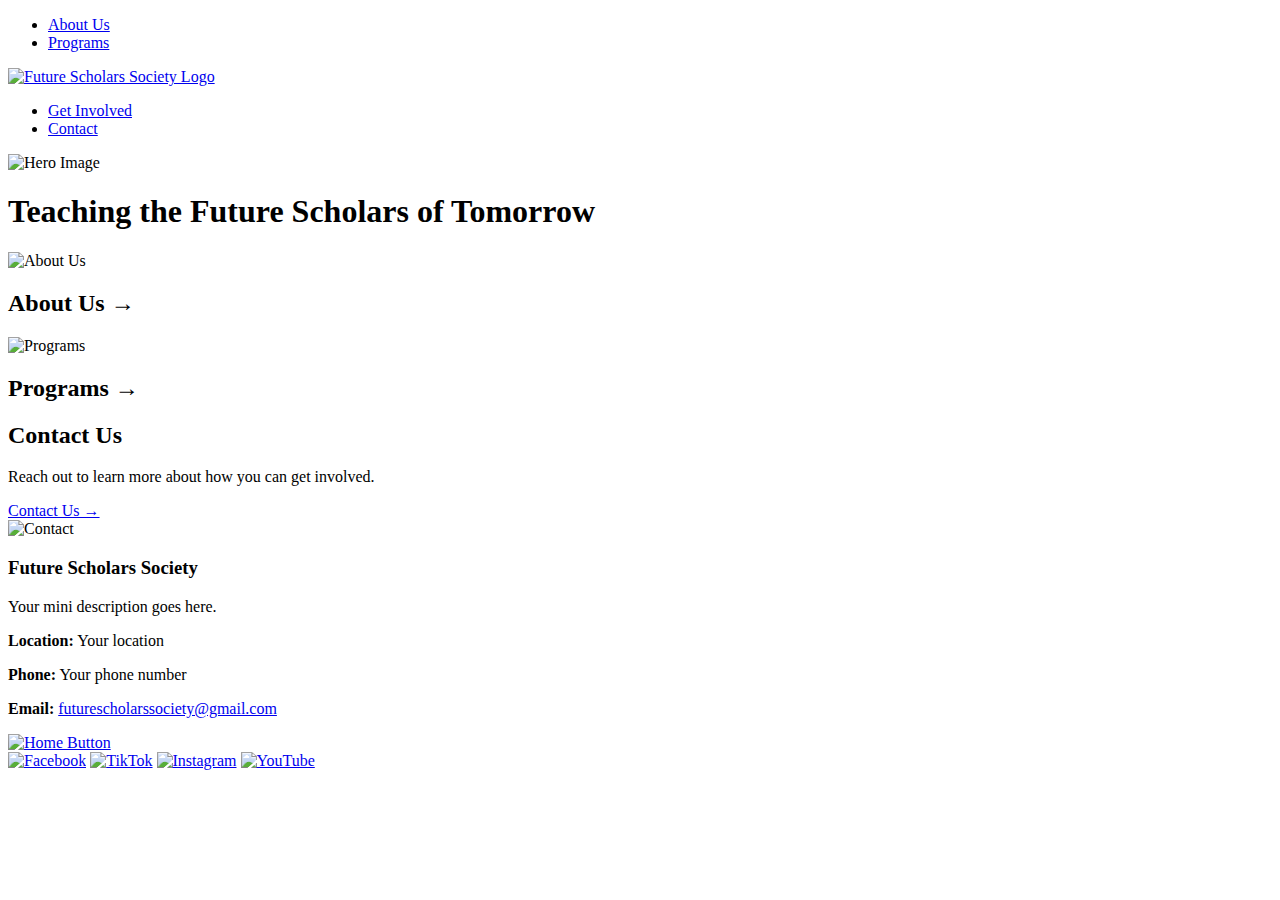
==== index.html @ b4b528a1 "Update index.html" ====
<!DOCTYPE html>
<html lang="en">
<head>
    <meta charset="UTF-8">
    <meta name="viewport" content="width=device-width, initial-scale=1.0">
    <title>Future Scholars Society</title>
    <link rel="stylesheet" href="styles.css">
    <script src="script.js" defer></script>
</head>
<body>

    <!-- Navigation Bar -->
    <nav>
        <ul class="nav-left">
            <li><a href="#">About Us</a></li>
            <li><a href="#">Programs</a></li>
        </ul>
        <div class="logo">
            <a href="index.html"><img src="images/logo.png" alt="Future Scholars Society Logo"></a>
        </div>
        <ul class="nav-right">
            <li><a href="#">Get Involved</a></li>
            <li><a href="#">Contact</a></li>
        </ul>
    </nav>

    <!-- Hero Section -->
    <header>
        <div class="hero">
            <img src="images/hero-image.jpg" alt="Hero Image">
            <h1>Teaching the Future Scholars of Tomorrow</h1>
        </div>
    </header>

    <!-- Content Section -->
    <main>
        <section class="image-cards">
            <div class="card">
                <img src="images/about-us.jpg" alt="About Us">
                <div class="overlay">
                    <h2>About Us →</h2>
                </div>
            </div>
            <div class="card">
                <img src="images/programs.jpg" alt="Programs">
                <div class="overlay">
                    <h2>Programs →</h2>
                </div>
            </div>
        </section>

        <section class="contact-section">
            <div class="contact-box">
                <h2>Contact Us</h2>
                <p>Reach out to learn more about how you can get involved.</p>
                <a href="#">Contact Us →</a>
            </div>
            <div class="contact-image">
                <img src="images/contact.jpg" alt="Contact">
            </div>
        </section>
    </main>

    <!-- Footer -->
    <footer>
        <div class="footer-left">
            <h3>Future Scholars Society</h3>
            <p>Your mini description goes here.</p>
            <p><strong>Location:</strong> Your location</p>
            <p><strong>Phone:</strong> Your phone number</p>
            <p><strong>Email:</strong> <a href="mailto:futurescholarssociety@gmail.com">futurescholarssociety@gmail.com</a></p>
        </div>
        <div class="footer-right">
            <a href="index.html"><img src="images/logo.png" alt="Home Button"></a>
            <div class="social-icons">
                <a href="#"><img src="images/facebook.png" alt="Facebook"></a>
                <a href="#"><img src="images/tiktok.png" alt="TikTok"></a>
                <a href="#"><img src="images/instagram.png" alt="Instagram"></a>
                <a href="#"><img src="images/youtube.png" alt="YouTube"></a>
            </div>
        </div>
    </footer>

</body>
</html>
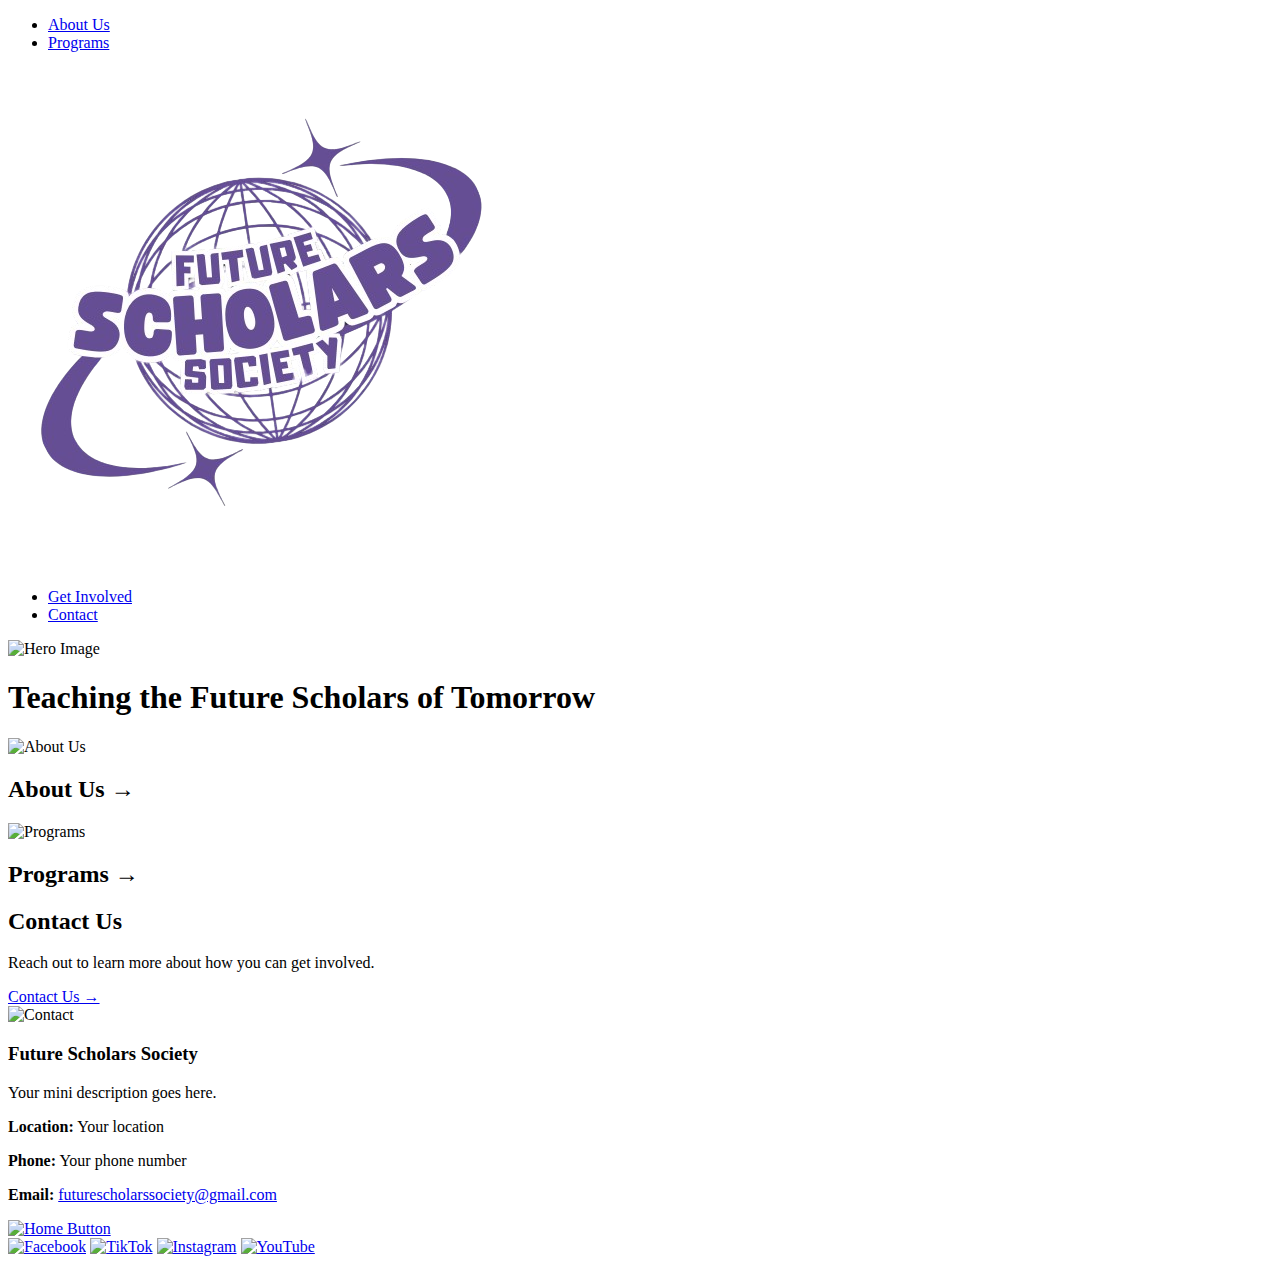
==== commit 49d59cbd: "Update index.html" ====
--- a/index.html
+++ b/index.html
@@ -16,7 +16,7 @@
             <li><a href="#">Programs</a></li>
         </ul>
         <div class="logo">
-            <a href="index.html"><img src="images/logo.png" alt="Future Scholars Society Logo"></a>
+            <a href="index.html"><img src="images/F__1_-removebg-preview.png" alt="Future Scholars Society Logo"></a>
         </div>
         <ul class="nav-right">
             <li><a href="#">Get Involved</a></li>
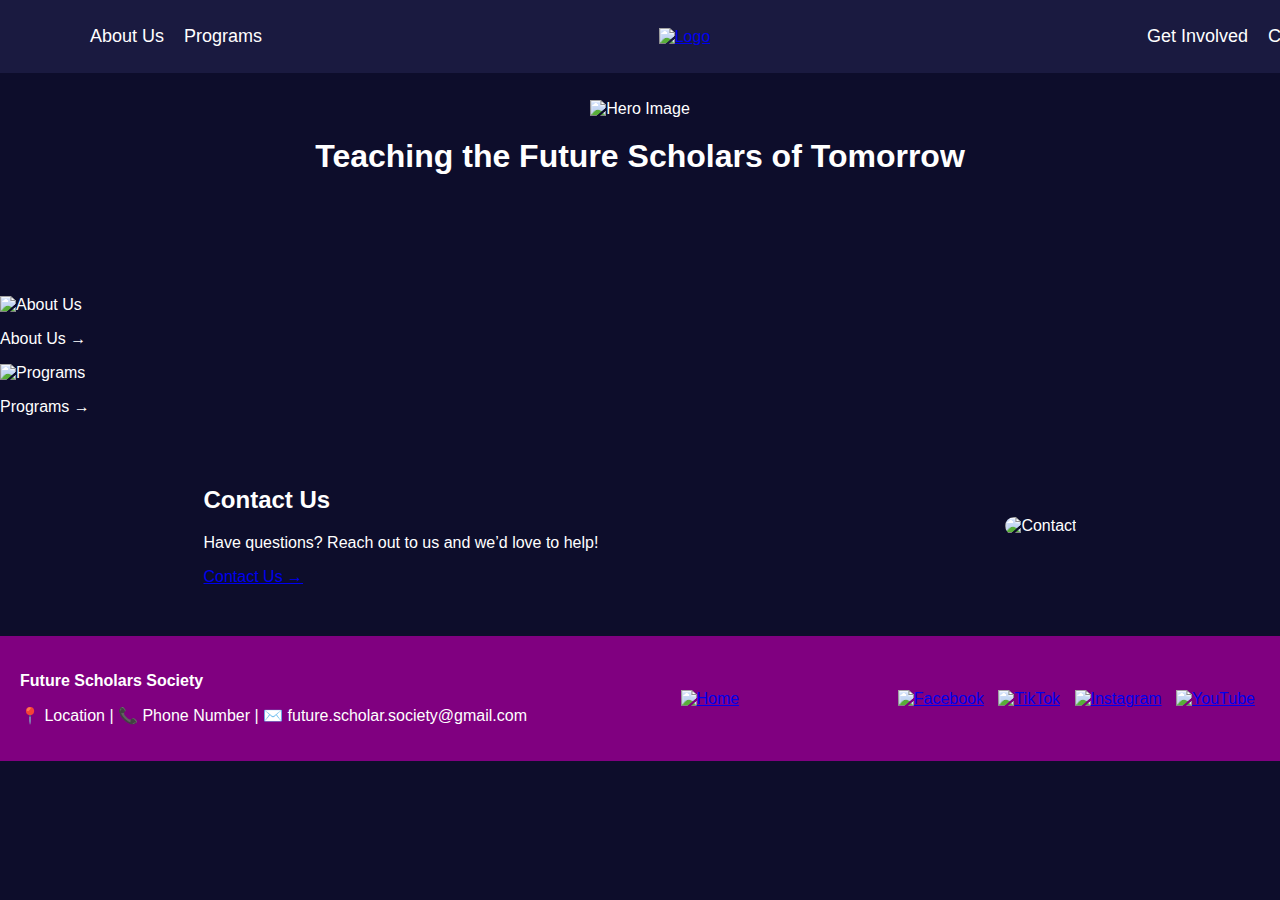
==== commit 55e1f555: "Update index.html" ====
--- a/index.html
+++ b/index.html
@@ -4,19 +4,17 @@
     <meta charset="UTF-8">
     <meta name="viewport" content="width=device-width, initial-scale=1.0">
     <title>Future Scholars Society</title>
-    <link rel="stylesheet" href="styles.css">
-    <script src="script.js" defer></script>
+    <link rel="stylesheet" href="style.css">
 </head>
 <body>
-
     <!-- Navigation Bar -->
     <nav>
         <ul class="nav-left">
             <li><a href="#">About Us</a></li>
             <li><a href="#">Programs</a></li>
         </ul>
-        <div class="logo">
-            <a href="index.html"><img src="images/F__1_-removebg-preview.png" alt="Future Scholars Society Logo"></a>
+        <div class="nav-logo">
+            <a href="index.html"><img src="images/logo.png" alt="Logo"></a>
         </div>
         <ul class="nav-right">
             <li><a href="#">Get Involved</a></li>
@@ -25,62 +23,54 @@
     </nav>
 
     <!-- Hero Section -->
-    <header>
-        <div class="hero">
-            <img src="images/hero-image.jpg" alt="Hero Image">
-            <h1>Teaching the Future Scholars of Tomorrow</h1>
-        </div>
+    <header class="hero">
+        <img src="images/hero-image.jpg" alt="Hero Image">
+        <h1>Teaching the Future Scholars of Tomorrow</h1>
     </header>
 
-    <!-- Content Section -->
-    <main>
-        <section class="image-cards">
-            <div class="card">
-                <img src="images/about-us.jpg" alt="About Us">
-                <div class="overlay">
-                    <h2>About Us →</h2>
-                </div>
+    <!-- About & Programs Section -->
+    <section class="info-section">
+        <div class="info-card">
+            <img src="images/about.jpg" alt="About Us">
+            <div class="card-overlay">
+                <p>About Us →</p>
             </div>
-            <div class="card">
-                <img src="images/programs.jpg" alt="Programs">
-                <div class="overlay">
-                    <h2>Programs →</h2>
-                </div>
+        </div>
+        <div class="info-card">
+            <img src="images/programs.jpg" alt="Programs">
+            <div class="card-overlay">
+                <p>Programs →</p>
             </div>
-        </section>
+        </div>
+    </section>
 
-        <section class="contact-section">
-            <div class="contact-box">
-                <h2>Contact Us</h2>
-                <p>Reach out to learn more about how you can get involved.</p>
-                <a href="#">Contact Us →</a>
-            </div>
-            <div class="contact-image">
-                <img src="images/contact.jpg" alt="Contact">
-            </div>
-        </section>
-    </main>
+    <!-- Contact Section -->
+    <section class="contact-section">
+        <div class="contact-text">
+            <h2>Contact Us</h2>
+            <p>Have questions? Reach out to us and we’d love to help!</p>
+            <a href="#">Contact Us →</a>
+        </div>
+        <div class="contact-image">
+            <img src="images/contact.jpg" alt="Contact">
+        </div>
+    </section>
 
     <!-- Footer -->
     <footer>
-        <div class="footer-left">
-            <h3>Future Scholars Society</h3>
-            <p>Your mini description goes here.</p>
-            <p><strong>Location:</strong> Your location</p>
-            <p><strong>Phone:</strong> Your phone number</p>
-            <p><strong>Email:</strong> <a href="mailto:futurescholarssociety@gmail.com">futurescholarssociety@gmail.com</a></p>
+        <div class="footer-info">
+            <p><strong>Future Scholars Society</strong></p>
+            <p>📍 Location | 📞 Phone Number | ✉️ future.scholar.society@gmail.com</p>
         </div>
-        <div class="footer-right">
-            <a href="index.html"><img src="images/logo.png" alt="Home Button"></a>
-            <div class="social-icons">
-                <a href="#"><img src="images/facebook.png" alt="Facebook"></a>
-                <a href="#"><img src="images/tiktok.png" alt="TikTok"></a>
-                <a href="#"><img src="images/instagram.png" alt="Instagram"></a>
-                <a href="#"><img src="images/youtube.png" alt="YouTube"></a>
-            </div>
+        <div class="footer-logo">
+            <a href="index.html"><img src="images/logo.png" alt="Home"></a>
+        </div>
+        <div class="social-icons">
+            <a href="#"><img src="images/facebook.png" alt="Facebook"></a>
+            <a href="#"><img src="images/tiktok.png" alt="TikTok"></a>
+            <a href="#"><img src="images/instagram.png" alt="Instagram"></a>
+            <a href="#"><img src="images/youtube.png" alt="YouTube"></a>
         </div>
     </footer>
-
 </body>
 </html>
-
--- a/style.css
+++ b/style.css
@@ -0,0 +1,155 @@
+/* General Styles */
+body {
+    font-family: 'Futuristica', sans-serif;
+    margin: 0;
+    padding: 0;
+    background-color: #0d0d2b;
+    color: white;
+}
+
+/* Navigation Bar */
+nav {
+    display: flex;
+    justify-content: space-between;
+    align-items: center;
+    background-color: #1a1a40;
+    padding: 10px 50px;
+    position: fixed;
+    width: 100%;
+    top: 0;
+    z-index: 1000;
+}
+
+.nav-left, .nav-right {
+    display: flex;
+    gap: 20px;
+    list-style: none;
+}
+
+.nav-left li, .nav-right li {
+    display: inline;
+}
+
+.nav-left a, .nav-right a {
+    text-decoration: none;
+    color: white;
+    font-size: 18px;
+}
+
+.logo {
+    position: relative;
+    background: #0d0d2b;
+    padding: 10px;
+    border-radius: 50%;
+    transform: translateY(10px);
+}
+
+.logo img {
+    width: 70px;
+}
+
+/* Hero Section */
+.hero {
+    text-align: center;
+    padding: 100px 20px;
+}
+
+.hero img {
+    width: 100%;
+    height: auto;
+}
+
+.hero h1 {
+    margin-top: 20px;
+    font-size: 2rem;
+}
+
+/* Image Cards */
+.image-cards {
+    display: flex;
+    justify-content: space-around;
+    margin: 50px 0;
+}
+
+.card {
+    position: relative;
+    width: 300px;
+    height: 200px;
+    overflow: hidden;
+    border-radius: 15px;
+    transition: transform 0.3s ease, box-shadow 0.3s ease;
+}
+
+.card img {
+    width: 100%;
+    height: 100%;
+    object-fit: cover;
+}
+
+.card:hover {
+    transform: translateY(-10px);
+    box-shadow: 0px 10px 20px rgba(255, 255, 255, 0.2);
+}
+
+.overlay {
+    position: absolute;
+    bottom: 0;
+    background: rgba(0, 0, 0, 0.6);
+    width: 100%;
+    padding: 15px;
+    text-align: center;
+}
+
+.overlay h2 {
+    color: white;
+    margin: 0;
+}
+
+/* Contact Section */
+.contact-section {
+    display: flex;
+    justify-content: space-around;
+    align-items: center;
+    margin: 50px 0;
+}
+
+.contact-box {
+    width: 40%;
+    padding: 20px;
+    background: #1a1a40;
+    border-radius: 10px;
+}
+
+.contact-box a {
+    display: inline-block;
+    margin-top: 10px;
+    color: #FFD700;
+    text-decoration: none;
+}
+
+.contact-image img {
+    width: 400px;
+    border-radius: 10px;
+}
+
+/* Footer */
+footer {
+    background-color: purple;
+    padding: 20px;
+    display: flex;
+    justify-content: space-between;
+    align-items: center;
+}
+
+.footer-left {
+    text-align: left;
+}
+
+.footer-right {
+    text-align: right;
+}
+
+.social-icons img {
+    width: 30px;
+    margin: 0 5px;
+}
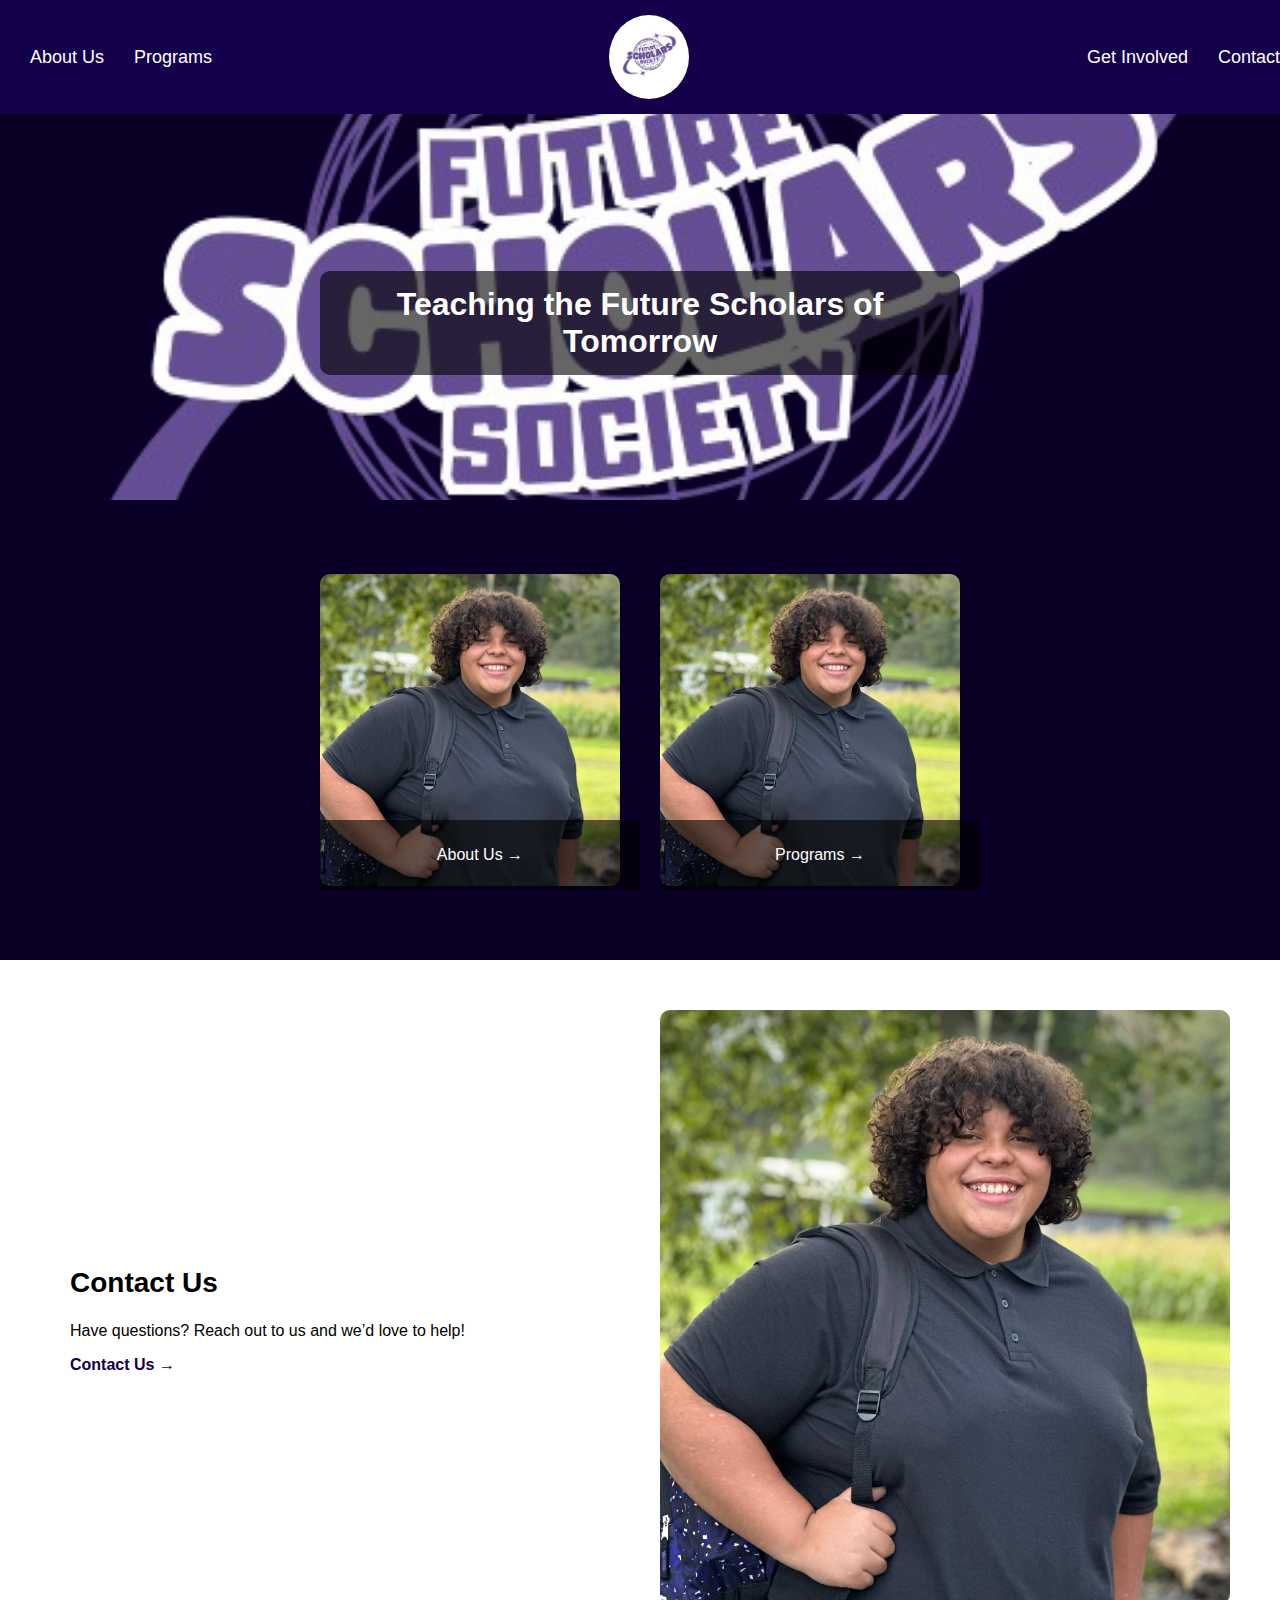
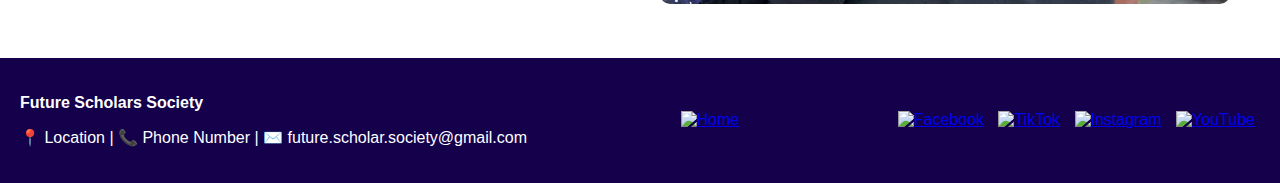
==== commit cfaafe76: "Update index.html" ====
--- a/index.html
+++ b/index.html
@@ -14,7 +14,7 @@
             <li><a href="#">Programs</a></li>
         </ul>
         <div class="nav-logo">
-            <a href="index.html"><img src="images/logo.png" alt="Logo"></a>
+            <a href="index.html"><img src="images/F__1_-removebg-preview.png" alt="Logo"></a>
         </div>
         <ul class="nav-right">
             <li><a href="#">Get Involved</a></li>
@@ -24,20 +24,20 @@
 
     <!-- Hero Section -->
     <header class="hero">
-        <img src="images/hero-image.jpg" alt="Hero Image">
+        <img src="images/F__1_-removebg-preview.png" alt="Hero Image">
         <h1>Teaching the Future Scholars of Tomorrow</h1>
     </header>
 
     <!-- About & Programs Section -->
     <section class="info-section">
         <div class="info-card">
-            <img src="images/about.jpg" alt="About Us">
+            <img src="images/IMG_7945.jpeg" alt="About Us">
             <div class="card-overlay">
                 <p>About Us →</p>
             </div>
         </div>
         <div class="info-card">
-            <img src="images/programs.jpg" alt="Programs">
+            <img src="images/IMG_7945.jpeg" alt="Programs">
             <div class="card-overlay">
                 <p>Programs →</p>
             </div>
@@ -52,7 +52,7 @@
             <a href="#">Contact Us →</a>
         </div>
         <div class="contact-image">
-            <img src="images/contact.jpg" alt="Contact">
+            <img src="images/IMG_7945.jpeg" alt="Contact">
         </div>
     </section>
 
--- a/style.css
+++ b/style.css
@@ -1,10 +1,11 @@
 /* General Styles */
 body {
     font-family: 'Futuristica', sans-serif;
+    background-color: #0a0027;
+    color: white;
     margin: 0;
     padding: 0;
-    background-color: #0d0d2b;
-    color: white;
+    text-align: center;
 }
 
 /* Navigation Bar */
@@ -12,8 +13,8 @@
     display: flex;
     justify-content: space-between;
     align-items: center;
-    background-color: #1a1a40;
-    padding: 10px 50px;
+    padding: 15px;
+    background-color: #14004b;
     position: fixed;
     width: 100%;
     top: 0;
@@ -22,134 +23,139 @@
 
 .nav-left, .nav-right {
     display: flex;
-    gap: 20px;
     list-style: none;
+    padding: 0;
 }
 
 .nav-left li, .nav-right li {
-    display: inline;
+    margin: 0 15px;
 }
 
 .nav-left a, .nav-right a {
+    color: white;
     text-decoration: none;
-    color: white;
     font-size: 18px;
 }
 
-.logo {
-    position: relative;
-    background: #0d0d2b;
+.nav-logo {
+    background: white;
+    border-radius: 50%;
     padding: 10px;
-    border-radius: 50%;
-    transform: translateY(10px);
 }
 
-.logo img {
-    width: 70px;
+.nav-logo img {
+    width: 60px;
 }
 
 /* Hero Section */
 .hero {
-    text-align: center;
-    padding: 100px 20px;
+    margin-top: 100px;
+    position: relative;
 }
 
 .hero img {
     width: 100%;
-    height: auto;
+    height: 400px;
+    object-fit: cover;
 }
 
 .hero h1 {
-    margin-top: 20px;
-    font-size: 2rem;
+    position: absolute;
+    top: 50%;
+    left: 50%;
+    transform: translate(-50%, -50%);
+    background: rgba(0, 0, 0, 0.6);
+    padding: 15px 30px;
+    border-radius: 10px;
 }
 
-/* Image Cards */
-.image-cards {
+/* Info Cards */
+.info-section {
     display: flex;
-    justify-content: space-around;
+    justify-content: center;
     margin: 50px 0;
 }
 
-.card {
+.info-card {
     position: relative;
     width: 300px;
-    height: 200px;
-    overflow: hidden;
-    border-radius: 15px;
+    margin: 20px;
     transition: transform 0.3s ease, box-shadow 0.3s ease;
 }
 
-.card img {
+.info-card img {
     width: 100%;
-    height: 100%;
-    object-fit: cover;
+    border-radius: 10px;
 }
 
-.card:hover {
+.info-card:hover {
     transform: translateY(-10px);
     box-shadow: 0px 10px 20px rgba(255, 255, 255, 0.2);
 }
 
-.overlay {
+.card-overlay {
     position: absolute;
     bottom: 0;
     background: rgba(0, 0, 0, 0.6);
     width: 100%;
-    padding: 15px;
+    padding: 10px;
     text-align: center;
-}
-
-.overlay h2 {
-    color: white;
-    margin: 0;
 }
 
 /* Contact Section */
 .contact-section {
     display: flex;
-    justify-content: space-around;
     align-items: center;
-    margin: 50px 0;
+    justify-content: center;
+    background: white;
+    color: black;
+    padding: 50px;
 }
 
-.contact-box {
-    width: 40%;
+.contact-text {
+    flex: 1;
     padding: 20px;
-    background: #1a1a40;
-    border-radius: 10px;
+    text-align: left;
 }
 
-.contact-box a {
-    display: inline-block;
-    margin-top: 10px;
-    color: #FFD700;
+.contact-text h2 {
+    font-size: 28px;
+}
+
+.contact-text a {
+    color: #14004b;
+    font-weight: bold;
     text-decoration: none;
 }
 
+.contact-image {
+    flex: 1;
+}
+
 .contact-image img {
-    width: 400px;
+    width: 100%;
     border-radius: 10px;
 }
 
 /* Footer */
 footer {
-    background-color: purple;
-    padding: 20px;
     display: flex;
     justify-content: space-between;
     align-items: center;
+    background: #14004b;
+    padding: 20px;
 }
 
-.footer-left {
+.footer-info {
     text-align: left;
 }
 
-.footer-right {
-    text-align: right;
+.footer-logo img {
+    width: 60px;
 }
 
 .social-icons img {
     width: 30px;
     margin: 0 5px;
 }
+
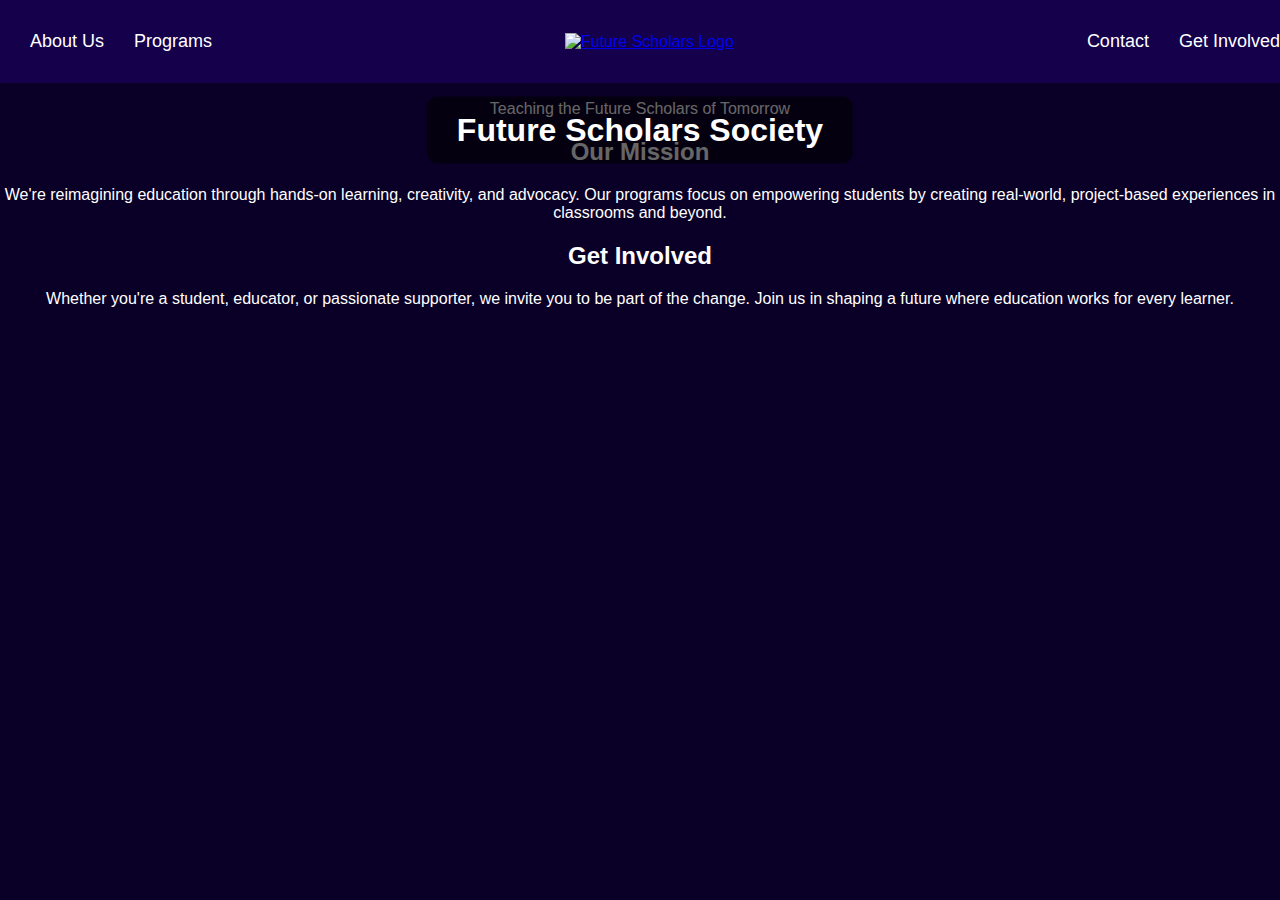
==== commit 5233e5be: "Update index.html" ====
--- a/index.html
+++ b/index.html
@@ -1,76 +1,53 @@
 <!DOCTYPE html>
 <html lang="en">
 <head>
-    <meta charset="UTF-8">
-    <meta name="viewport" content="width=device-width, initial-scale=1.0">
-    <title>Future Scholars Society</title>
-    <link rel="stylesheet" href="style.css">
+  <meta charset="UTF-8" />
+  <meta name="viewport" content="width=device-width, initial-scale=1.0"/>
+  <title>Future Scholars Society</title>
+  <link rel="stylesheet" href="style.css" />
+  <link href="https://fonts.googleapis.com/css2?family=Fugaz+One&family=Orbitron:wght@400;700&display=swap" rel="stylesheet">
 </head>
 <body>
-    <!-- Navigation Bar -->
+  <div class="stars"></div>
+
+  <header class="navbar">
     <nav>
-        <ul class="nav-left">
-            <li><a href="#">About Us</a></li>
-            <li><a href="#">Programs</a></li>
-        </ul>
-        <div class="nav-logo">
-            <a href="index.html"><img src="images/F__1_-removebg-preview.png" alt="Logo"></a>
-        </div>
-        <ul class="nav-right">
-            <li><a href="#">Get Involved</a></li>
-            <li><a href="#">Contact</a></li>
-        </ul>
+      <ul class="nav-left">
+        <li><a href="about.html">About Us</a></li>
+        <li><a href="programs.html">Programs</a></li>
+      </ul>
+      <div class="logo-container">
+        <a href="index.html">
+          <img src="images/logo.png" alt="Future Scholars Logo" class="logo"/>
+        </a>
+        <div class="logo-curve"></div>
+      </div>
+      <ul class="nav-right">
+        <li><a href="contact.html">Contact</a></li>
+        <li><a href="get-involved.html">Get Involved</a></li>
+      </ul>
     </nav>
+  </header>
 
-    <!-- Hero Section -->
-    <header class="hero">
-        <img src="images/F__1_-removebg-preview.png" alt="Hero Image">
-        <h1>Teaching the Future Scholars of Tomorrow</h1>
-    </header>
-
-    <!-- About & Programs Section -->
-    <section class="info-section">
-        <div class="info-card">
-            <img src="images/IMG_7945.jpeg" alt="About Us">
-            <div class="card-overlay">
-                <p>About Us →</p>
-            </div>
-        </div>
-        <div class="info-card">
-            <img src="images/IMG_7945.jpeg" alt="Programs">
-            <div class="card-overlay">
-                <p>Programs →</p>
-            </div>
-        </div>
+  <main>
+    <section class="hero">
+      <div class="card hero-card">
+        <h1>Future Scholars Society</h1>
+        <p>Teaching the Future Scholars of Tomorrow</p>
+      </div>
     </section>
 
-    <!-- Contact Section -->
-    <section class="contact-section">
-        <div class="contact-text">
-            <h2>Contact Us</h2>
-            <p>Have questions? Reach out to us and we’d love to help!</p>
-            <a href="#">Contact Us →</a>
-        </div>
-        <div class="contact-image">
-            <img src="images/IMG_7945.jpeg" alt="Contact">
-        </div>
+    <section class="card-section">
+      <div class="card">
+        <h2>Our Mission</h2>
+        <p>We're reimagining education through hands-on learning, creativity, and advocacy. Our programs focus on empowering students by creating real-world, project-based experiences in classrooms and beyond.</p>
+      </div>
+
+      <div class="card">
+        <h2>Get Involved</h2>
+        <p>Whether you're a student, educator, or passionate supporter, we invite you to be part of the change. Join us in shaping a future where education works for every learner.</p>
+      </div>
     </section>
-
-    <!-- Footer -->
-    <footer>
-        <div class="footer-info">
-            <p><strong>Future Scholars Society</strong></p>
-            <p>📍 Location | 📞 Phone Number | ✉️ future.scholar.society@gmail.com</p>
-        </div>
-        <div class="footer-logo">
-            <a href="index.html"><img src="images/logo.png" alt="Home"></a>
-        </div>
-        <div class="social-icons">
-            <a href="#"><img src="images/facebook.png" alt="Facebook"></a>
-            <a href="#"><img src="images/tiktok.png" alt="TikTok"></a>
-            <a href="#"><img src="images/instagram.png" alt="Instagram"></a>
-            <a href="#"><img src="images/youtube.png" alt="YouTube"></a>
-        </div>
-    </footer>
+  </main>
 </body>
 </html>
--- a/style.css
+++ b/style.css
@@ -44,7 +44,7 @@
 }
 
 .nav-logo img {
-    width: 60px;
+    width: 20px;
 }
 
 /* Hero Section */
@@ -54,8 +54,8 @@
 }
 
 .hero img {
-    width: 100%;
-    height: 400px;
+    width: 50%;
+    height: 100x;
     object-fit: cover;
 }
 
@@ -78,7 +78,7 @@
 
 .info-card {
     position: relative;
-    width: 300px;
+    width: 20px;
     margin: 20px;
     transition: transform 0.3s ease, box-shadow 0.3s ease;
 }
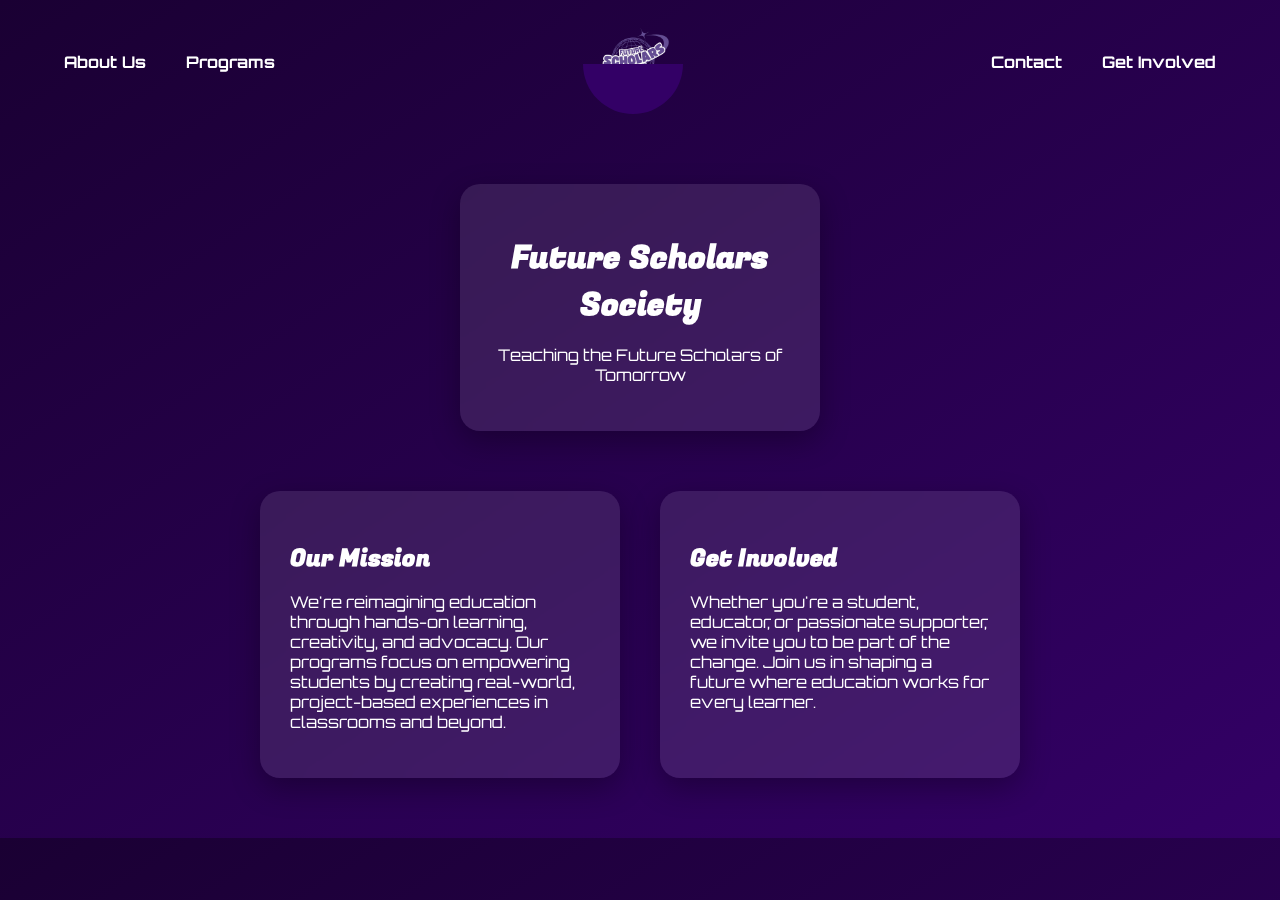
==== commit dc946807: "Update index.html" ====
--- a/index.html
+++ b/index.html
@@ -18,7 +18,7 @@
       </ul>
       <div class="logo-container">
         <a href="index.html">
-          <img src="images/logo.png" alt="Future Scholars Logo" class="logo"/>
+          <img src="images/F__1_-removebg-preview.png" alt="Future Scholars Logo" class="logo"/>
         </a>
         <div class="logo-curve"></div>
       </div>
--- a/style.css
+++ b/style.css
@@ -1,161 +1,128 @@
-/* General Styles */
 body {
-    font-family: 'Futuristica', sans-serif;
-    background-color: #0a0027;
-    color: white;
-    margin: 0;
-    padding: 0;
-    text-align: center;
+  margin: 0;
+  padding: 0;
+  font-family: 'Orbitron', sans-serif;
+  background: linear-gradient(to bottom right, #1a0033, #330066);
+  color: white;
+  overflow-x: hidden;
 }
 
-/* Navigation Bar */
+.stars {
+  background: url('images/stars.png') repeat;
+  position: fixed;
+  top: 0;
+  left: 0;
+  width: 100%;
+  height: 100%;
+  z-index: 0;
+  opacity: 0.2;
+}
+
+.navbar {
+  width: 100%;
+  padding: 20px 0;
+  display: flex;
+  justify-content: center;
+  align-items: center;
+  background: transparent;
+  z-index: 10;
+  position: relative;
+}
+
 nav {
-    display: flex;
-    justify-content: space-between;
-    align-items: center;
-    padding: 15px;
-    background-color: #14004b;
-    position: fixed;
-    width: 100%;
-    top: 0;
-    z-index: 1000;
+  display: flex;
+  justify-content: space-between;
+  align-items: center;
+  width: 90%;
+  position: relative;
 }
 
 .nav-left, .nav-right {
-    display: flex;
-    list-style: none;
-    padding: 0;
+  display: flex;
+  list-style: none;
+  gap: 40px;
+  padding: 0;
+  margin: 0;
 }
 
-.nav-left li, .nav-right li {
-    margin: 0 15px;
+.nav-left li a, .nav-right li a {
+  text-decoration: none;
+  color: white;
+  font-weight: bold;
+  font-size: 1rem;
+  transition: color 0.3s;
 }
 
-.nav-left a, .nav-right a {
-    color: white;
-    text-decoration: none;
-    font-size: 18px;
+.nav-left li a:hover, .nav-right li a:hover {
+  color: #a28fff;
 }
 
-.nav-logo {
-    background: white;
-    border-radius: 50%;
-    padding: 10px;
+.logo-container {
+  position: relative;
+  display: flex;
+  align-items: center;
+  justify-content: center;
 }
 
-.nav-logo img {
-    width: 20px;
+.logo {
+  width: 80px;
+  height: 80px;
+  z-index: 3;
 }
 
-/* Hero Section */
-.hero {
-    margin-top: 100px;
-    position: relative;
+.logo-curve {
+  position: absolute;
+  bottom: -10px;
+  width: 100px;
+  height: 50px;
+  background: #330066;
+  border-radius: 0 0 100px 100px;
+  z-index: 2;
 }
 
-.hero img {
-    width: 50%;
-    height: 100x;
-    object-fit: cover;
+main {
+  display: flex;
+  flex-direction: column;
+  align-items: center;
+  padding: 60px 20px;
+  gap: 60px;
+  z-index: 1;
+  position: relative;
 }
 
-.hero h1 {
-    position: absolute;
-    top: 50%;
-    left: 50%;
-    transform: translate(-50%, -50%);
-    background: rgba(0, 0, 0, 0.6);
-    padding: 15px 30px;
-    border-radius: 10px;
+.hero-card {
+  text-align: center;
+  max-width: 600px;
 }
 
-/* Info Cards */
-.info-section {
-    display: flex;
-    justify-content: center;
-    margin: 50px 0;
+.card-section {
+  display: flex;
+  flex-wrap: wrap;
+  justify-content: center;
+  gap: 40px;
+  max-width: 1000px;
+  width: 100%;
 }
 
-.info-card {
-    position: relative;
-    width: 20px;
-    margin: 20px;
-    transition: transform 0.3s ease, box-shadow 0.3s ease;
+.card {
+  background-color: rgba(255, 255, 255, 0.1);
+  backdrop-filter: blur(10px);
+  border-radius: 20px;
+  padding: 30px;
+  box-shadow: 0 10px 30px rgba(0, 0, 0, 0.3);
+  transition: all 0.3s ease;
+  position: relative;
+  z-index: 2;
+  width: 300px;
 }
 
-.info-card img {
-    width: 100%;
-    border-radius: 10px;
+.card:hover {
+  transform: translateY(-8px);
+  box-shadow: 0 20px 40px rgba(0, 0, 0, 0.4);
 }
 
-.info-card:hover {
-    transform: translateY(-10px);
-    box-shadow: 0px 10px 20px rgba(255, 255, 255, 0.2);
+h1, h2 {
+  font-family: 'Fugaz One', cursive;
+  margin-bottom: 10px;
 }
 
-.card-overlay {
-    position: absolute;
-    bottom: 0;
-    background: rgba(0, 0, 0, 0.6);
-    width: 100%;
-    padding: 10px;
-    text-align: center;
-}
-
-/* Contact Section */
-.contact-section {
-    display: flex;
-    align-items: center;
-    justify-content: center;
-    background: white;
-    color: black;
-    padding: 50px;
-}
-
-.contact-text {
-    flex: 1;
-    padding: 20px;
-    text-align: left;
-}
-
-.contact-text h2 {
-    font-size: 28px;
-}
-
-.contact-text a {
-    color: #14004b;
-    font-weight: bold;
-    text-decoration: none;
-}
-
-.contact-image {
-    flex: 1;
-}
-
-.contact-image img {
-    width: 100%;
-    border-radius: 10px;
-}
-
-/* Footer */
-footer {
-    display: flex;
-    justify-content: space-between;
-    align-items: center;
-    background: #14004b;
-    padding: 20px;
-}
-
-.footer-info {
-    text-align: left;
-}
-
-.footer-logo img {
-    width: 60px;
-}
-
-.social-icons img {
-    width: 30px;
-    margin: 0 5px;
-}
-
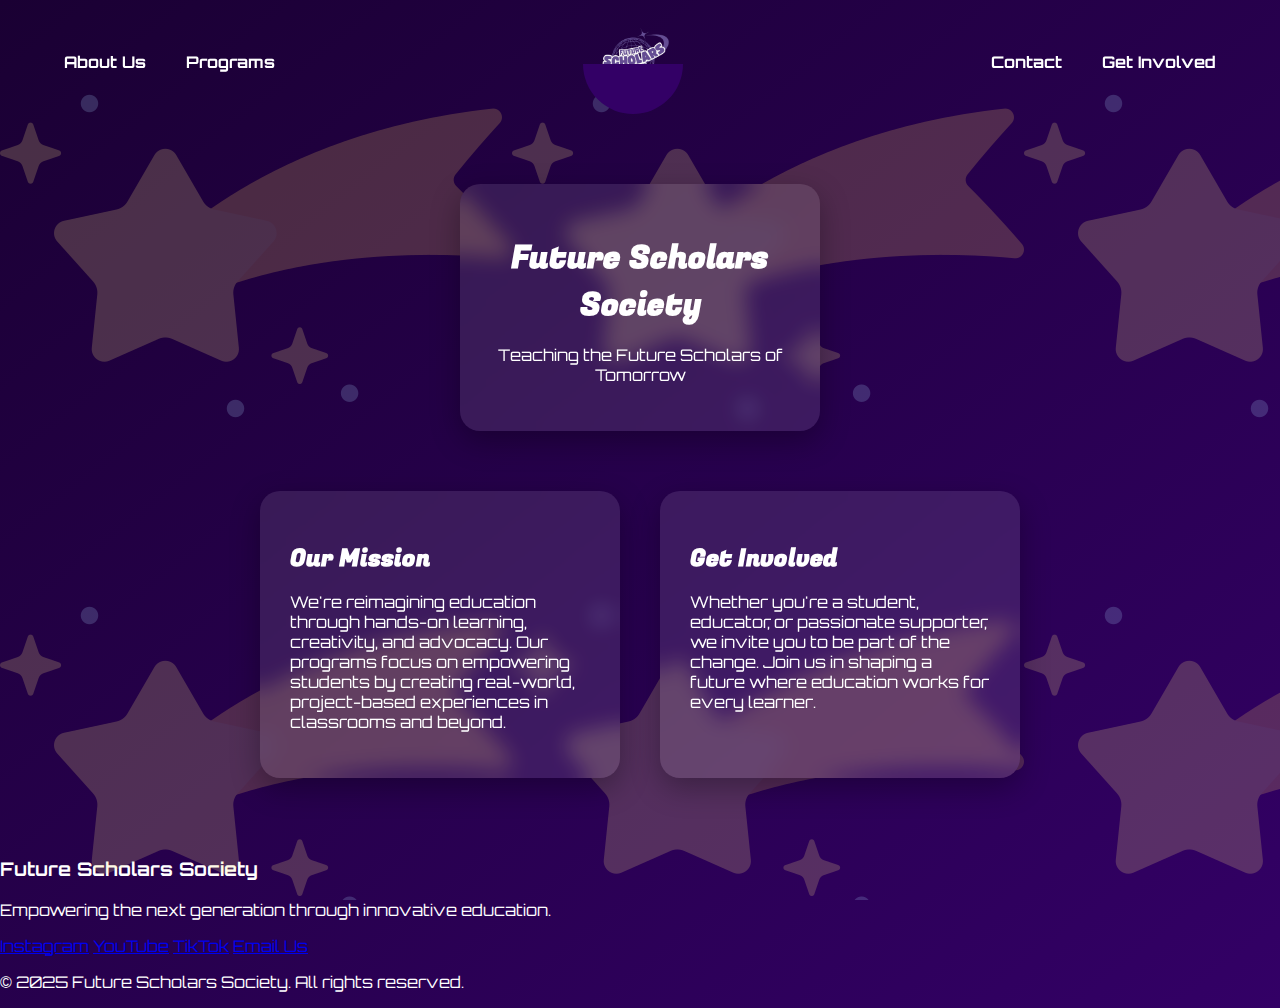
==== commit 7212283f: "Update index.html" ====
--- a/index.html
+++ b/index.html
@@ -49,5 +49,23 @@
       </div>
     </section>
   </main>
+  <footer class="site-footer">
+  <div class="footer-content">
+    <div class="footer-left">
+      <h3>Future Scholars Society</h3>
+      <p>Empowering the next generation through innovative education.</p>
+    </div>
+    <div class="footer-right">
+      <a href="https://instagram.com" target="_blank">Instagram</a>
+      <a href="https://youtube.com" target="_blank">YouTube</a>
+      <a href="https://tiktok.com" target="_blank">TikTok</a>
+      <a href="mailto:fssociety.contact@gmail.com">Email Us</a>
+    </div>
+  </div>
+  <div class="footer-bottom">
+    <p>&copy; 2025 Future Scholars Society. All rights reserved.</p>
+  </div>
+</footer>
+
 </body>
 </html>
--- a/style.css
+++ b/style.css
@@ -8,7 +8,7 @@
 }
 
 .stars {
-  background: url('images/stars.png') repeat;
+  background: url('images/shooting-star.png') repeat;
   position: fixed;
   top: 0;
   left: 0;
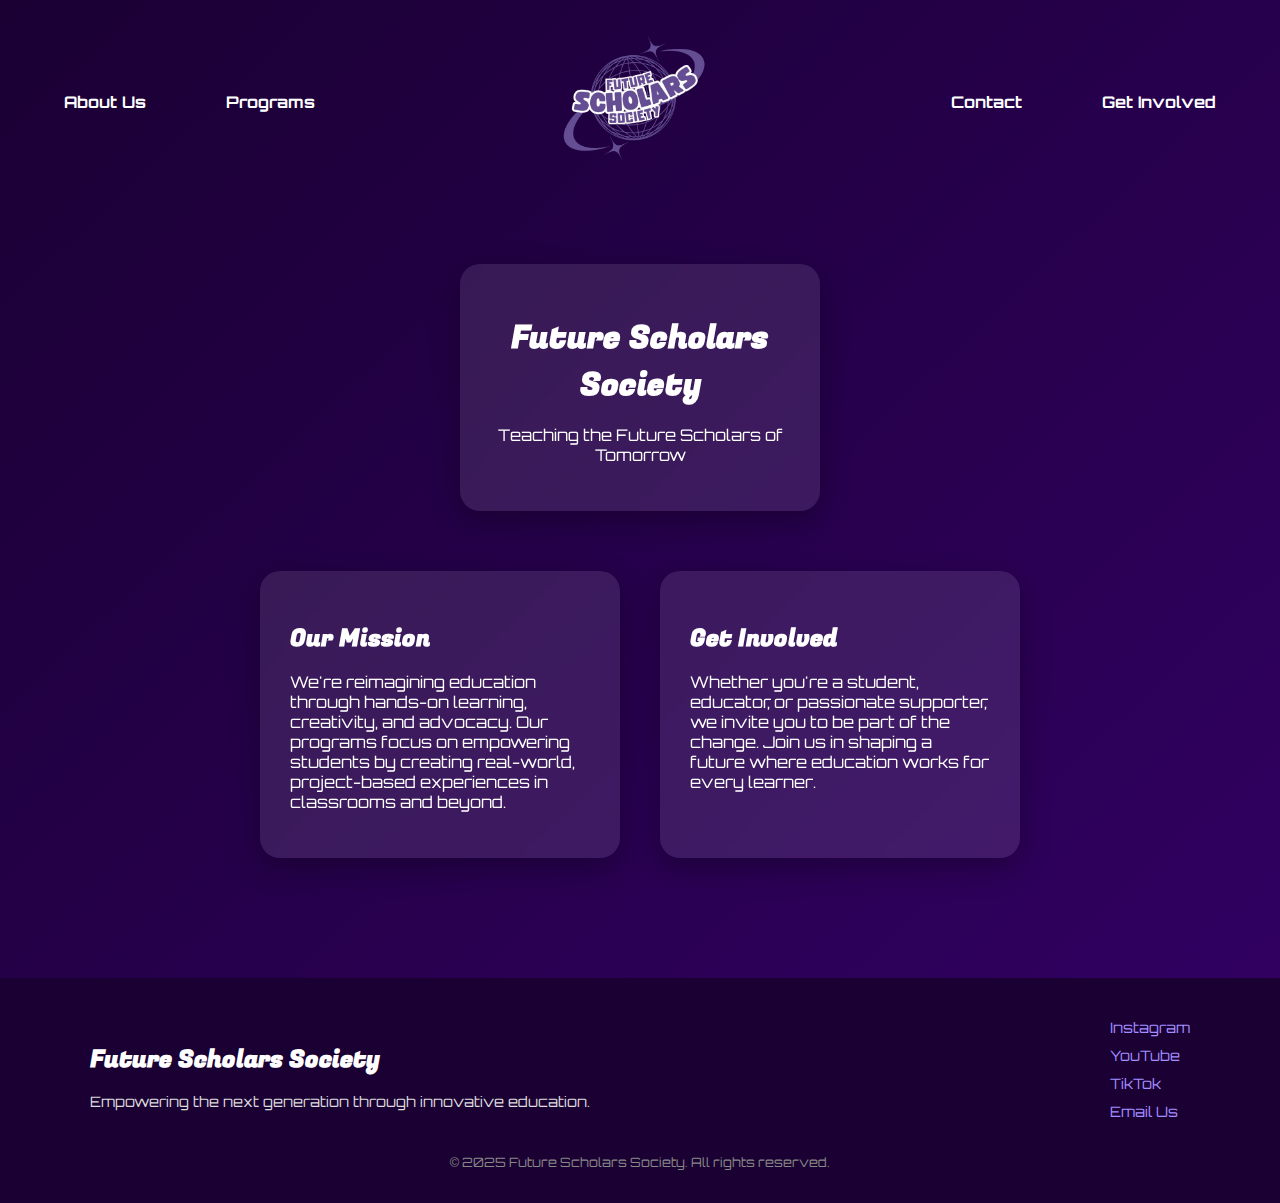
==== commit 5cc7a956: "Update index.html" ====
--- a/index.html
+++ b/index.html
@@ -20,7 +20,6 @@
         <a href="index.html">
           <img src="images/F__1_-removebg-preview.png" alt="Future Scholars Logo" class="logo"/>
         </a>
-        <div class="logo-curve"></div>
       </div>
       <ul class="nav-right">
         <li><a href="contact.html">Contact</a></li>
--- a/style.css
+++ b/style.css
@@ -8,7 +8,7 @@
 }
 
 .stars {
-  background: url('images/shooting-star.png') repeat;
+  background: url('images/360_F_661896237_lsNPnSJmRyhDch8JU0AzmprpDlsM2vUf.jpg')
   position: fixed;
   top: 0;
   left: 0;
@@ -40,7 +40,7 @@
 .nav-left, .nav-right {
   display: flex;
   list-style: none;
-  gap: 40px;
+  gap: 80px;
   padding: 0;
   margin: 0;
 }
@@ -65,8 +65,8 @@
 }
 
 .logo {
-  width: 80px;
-  height: 80px;
+  width: 160px;
+  height: 160px;
   z-index: 3;
 }
 
@@ -126,3 +126,52 @@
   margin-bottom: 10px;
 }
 
+
+.site-footer {
+  background-color: #1a0033;
+  padding: 40px 20px 20px;
+  color: #ddd;
+  font-size: 0.9rem;
+  position: relative;
+  z-index: 2;
+  margin-top: 60px;
+}
+
+.footer-content {
+  display: flex;
+  flex-wrap: wrap;
+  justify-content: space-between;
+  max-width: 1100px;
+  margin: 0 auto;
+}
+
+.footer-left h3 {
+  font-family: 'Fugaz One', cursive;
+  font-size: 1.5rem;
+  margin-bottom: 10px;
+  color: white;
+}
+
+.footer-right {
+  display: flex;
+  flex-direction: column;
+  gap: 10px;
+}
+
+.footer-right a {
+  color: #a28fff;
+  text-decoration: none;
+  transition: color 0.3s ease;
+}
+
+.footer-right a:hover {
+  color: #ffffff;
+}
+
+.footer-bottom {
+  text-align: center;
+  margin-top: 30px;
+  font-size: 0.8rem;
+  color: #888;
+}
+
